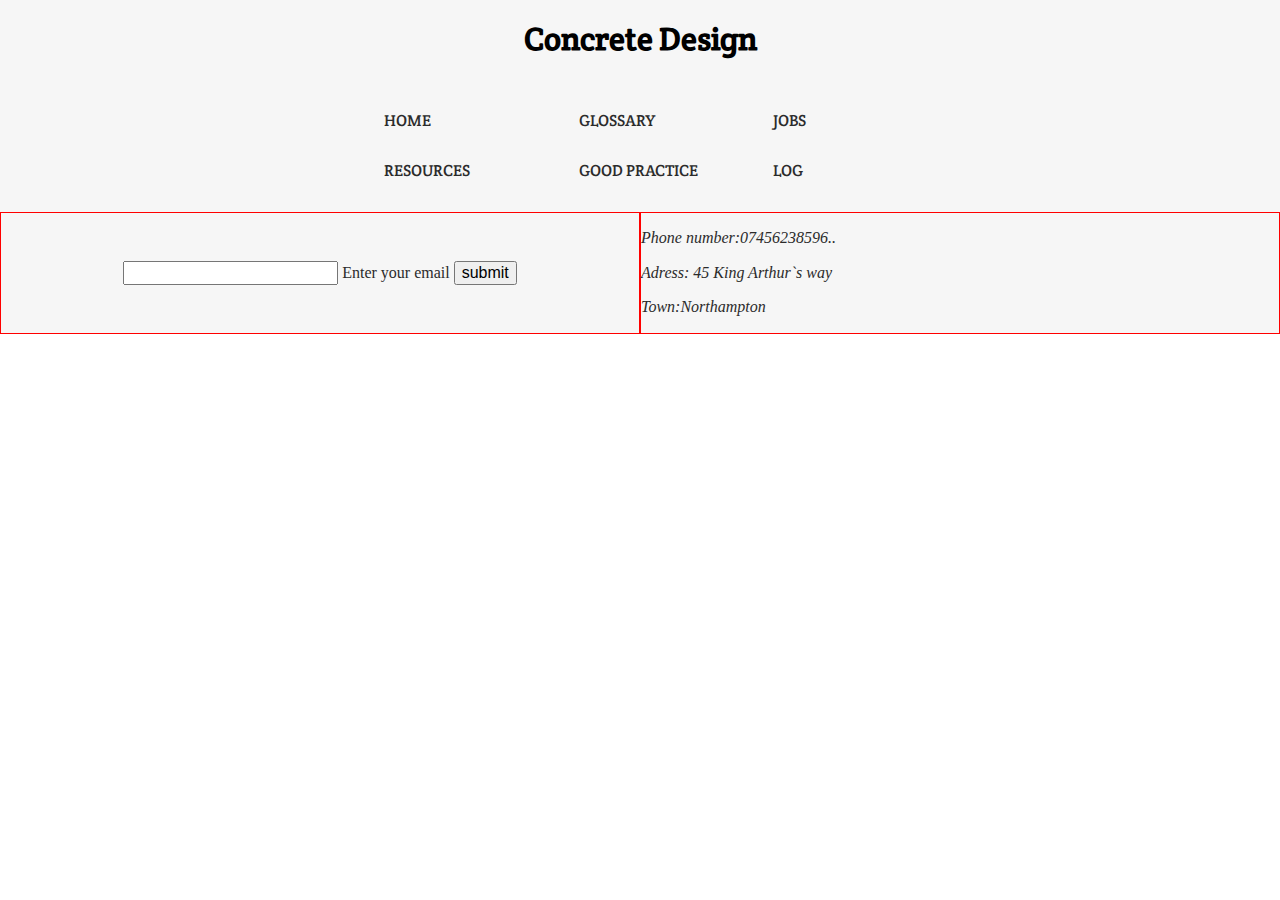
==== glossary.html @ 9a50be29 "assignment" ====
<!DOCTYPE html>
<html lang="en">
<head>
    <meta charset="UTF-8">
    <meta name="viewport" content="width=device-width, initial-scale=1.0">
    <meta http-equiv="X-UA-Compatible" content="ie=edge">
    <title>Concrete Design</title>
    <link rel="stylesheet" href="css/normalise.css"> <!--this link resets all the styles so it is easier to write my styles -->
    <link rel="stylesheet" href="css/styles.css">
    <link href="https://fonts.googleapis.com/css?family=Crete+Round" rel="stylesheet">

</head>
<body>
    <header class="header">
        <div class="navbar-container">
            <h1 class="company-name">Concrete Design</h1>
            <nav class="navigation">
                <ul class="nav-items">
                        <li class="nav-item"><a href="index.html">Home</a></li>
                        <li class="nav-item"><a href="glossary.html">Glossary</a></li>
                        <li class="nav-item"><a href="jobs.html">Jobs</a></li>
                        <li class="nav-item"><a href="resources.html">Resources</a></li>
                        <li class="nav-item"><a href="goodpractice.html">Good Practice</a></li>
                        <li class="nav-item"><a href="log.html">Log</a></li>
                    
                 </ul>
            </nav>
        </div>
     </header>
     <main class="main">

     </main>
     <footer class="footer">
        <div class="form footer-part">
        <form>

            <input type="text" name="e-mail" required id="newsletteremail">
            <label for="newsletteremail">Enter your email</label>
            <input class="submit" name="submit" type="submit" value="submit">

        </form>
        </div>
        <div class="adress footer-part">
            <address>
                <p>Phone number:07456238596..</p>
                <p>Adress: 45 King Arthur`s way </p>
                <p>Town:Northampton</p>
            </address>
        </div>
        
    </footer>



</body>
</html>
---- css/normalise.css ----
/*! normalize.css v7.0.0 | MIT License | github.com/necolas/normalize.css */

/* Document
   ========================================================================== */

/**
 * 1. Correct the line height in all browsers.
 * 2. Prevent adjustments of font size after orientation changes in
 *    IE on Windows Phone and in iOS.
 */

 html {
    line-height: 1.15; /* 1 */
    -ms-text-size-adjust: 100%; /* 2 */
    -webkit-text-size-adjust: 100%; /* 2 */
  }
  
  /* Sections
     ========================================================================== */
  
  /**
   * Remove the margin in all browsers (opinionated).
   */
  
  body {
    margin: 0;
  }
  
  /**
   * Add the correct display in IE 9-.
   */
  
  article,
  aside,
  footer,
  header,
  nav,
  section {
    display: block;
  }
  
  /**
   * Correct the font size and margin on `h1` elements within `section` and
   * `article` contexts in Chrome, Firefox, and Safari.
   */
  
  h1 {
    font-size: 2em;
    margin: 0.67em 0;
  }
  
  /* Grouping content
     ========================================================================== */
  
  /**
   * Add the correct display in IE 9-.
   * 1. Add the correct display in IE.
   */
  
  figcaption,
  figure,
  main { /* 1 */
    display: block;
  }
  
  /**
   * Add the correct margin in IE 8.
   */
  
  figure {
    margin: 1em 40px;
  }
  
  /**
   * 1. Add the correct box sizing in Firefox.
   * 2. Show the overflow in Edge and IE.
   */
  
  hr {
    box-sizing: content-box; /* 1 */
    height: 0; /* 1 */
    overflow: visible; /* 2 */
  }
  
  /**
   * 1. Correct the inheritance and scaling of font size in all browsers.
   * 2. Correct the odd `em` font sizing in all browsers.
   */
  
  pre {
    font-family: monospace, monospace; /* 1 */
    font-size: 1em; /* 2 */
  }
  
  /* Text-level semantics
     ========================================================================== */
  
  /**
   * 1. Remove the gray background on active links in IE 10.
   * 2. Remove gaps in links underline in iOS 8+ and Safari 8+.
   */
  
  a {
    background-color: transparent; /* 1 */
    -webkit-text-decoration-skip: objects; /* 2 */
  }
  
  /**
   * 1. Remove the bottom border in Chrome 57- and Firefox 39-.
   * 2. Add the correct text decoration in Chrome, Edge, IE, Opera, and Safari.
   */
  
  abbr[title] {
    border-bottom: none; /* 1 */
    text-decoration: underline; /* 2 */
    text-decoration: underline dotted; /* 2 */
  }
  
  /**
   * Prevent the duplicate application of `bolder` by the next rule in Safari 6.
   */
  
  b,
  strong {
    font-weight: inherit;
  }
  
  /**
   * Add the correct font weight in Chrome, Edge, and Safari.
   */
  
  b,
  strong {
    font-weight: bolder;
  }
  
  /**
   * 1. Correct the inheritance and scaling of font size in all browsers.
   * 2. Correct the odd `em` font sizing in all browsers.
   */
  
  code,
  kbd,
  samp {
    font-family: monospace, monospace; /* 1 */
    font-size: 1em; /* 2 */
  }
  
  /**
   * Add the correct font style in Android 4.3-.
   */
  
  dfn {
    font-style: italic;
  }
  
  /**
   * Add the correct background and color in IE 9-.
   */
  
  mark {
    background-color: #ff0;
    color: #000;
  }
  
  /**
   * Add the correct font size in all browsers.
   */
  
  small {
    font-size: 80%;
  }
  
  /**
   * Prevent `sub` and `sup` elements from affecting the line height in
   * all browsers.
   */
  
  sub,
  sup {
    font-size: 75%;
    line-height: 0;
    position: relative;
    vertical-align: baseline;
  }
  
  sub {
    bottom: -0.25em;
  }
  
  sup {
    top: -0.5em;
  }
  
  /* Embedded content
     ========================================================================== */
  
  /**
   * Add the correct display in IE 9-.
   */
  
  audio,
  video {
    display: inline-block;
  }
  
  /**
   * Add the correct display in iOS 4-7.
   */
  
  audio:not([controls]) {
    display: none;
    height: 0;
  }
  
  /**
   * Remove the border on images inside links in IE 10-.
   */
  
  img {
    border-style: none;
  }
  
  /**
   * Hide the overflow in IE.
   */
  
  svg:not(:root) {
    overflow: hidden;
  }
  
  /* Forms
     ========================================================================== */
  
  /**
   * 1. Change the font styles in all browsers (opinionated).
   * 2. Remove the margin in Firefox and Safari.
   */
  
  button,
  input,
  optgroup,
  select,
  textarea {
    font-family: sans-serif; /* 1 */
    font-size: 100%; /* 1 */
    line-height: 1.15; /* 1 */
    margin: 0; /* 2 */
  }
  
  /**
   * Show the overflow in IE.
   * 1. Show the overflow in Edge.
   */
  
  button,
  input { /* 1 */
    overflow: visible;
  }
  
  /**
   * Remove the inheritance of text transform in Edge, Firefox, and IE.
   * 1. Remove the inheritance of text transform in Firefox.
   */
  
  button,
  select { /* 1 */
    text-transform: none;
  }
  
  /**
   * 1. Prevent a WebKit bug where (2) destroys native `audio` and `video`
   *    controls in Android 4.
   * 2. Correct the inability to style clickable types in iOS and Safari.
   */
  
  button,
  html [type="button"], /* 1 */
  [type="reset"],
  [type="submit"] {
    -webkit-appearance: button; /* 2 */
  }
  
  /**
   * Remove the inner border and padding in Firefox.
   */
  
  button::-moz-focus-inner,
  [type="button"]::-moz-focus-inner,
  [type="reset"]::-moz-focus-inner,
  [type="submit"]::-moz-focus-inner {
    border-style: none;
    padding: 0;
  }
  
  /**
   * Restore the focus styles unset by the previous rule.
   */
  
  button:-moz-focusring,
  [type="button"]:-moz-focusring,
  [type="reset"]:-moz-focusring,
  [type="submit"]:-moz-focusring {
    outline: 1px dotted ButtonText;
  }
  
  /**
   * Correct the padding in Firefox.
   */
  
  fieldset {
    padding: 0.35em 0.75em 0.625em;
  }
  
  /**
   * 1. Correct the text wrapping in Edge and IE.
   * 2. Correct the color inheritance from `fieldset` elements in IE.
   * 3. Remove the padding so developers are not caught out when they zero out
   *    `fieldset` elements in all browsers.
   */
  
  legend {
    box-sizing: border-box; /* 1 */
    color: inherit; /* 2 */
    display: table; /* 1 */
    max-width: 100%; /* 1 */
    padding: 0; /* 3 */
    white-space: normal; /* 1 */
  }
  
  /**
   * 1. Add the correct display in IE 9-.
   * 2. Add the correct vertical alignment in Chrome, Firefox, and Opera.
   */
  
  progress {
    display: inline-block; /* 1 */
    vertical-align: baseline; /* 2 */
  }
  
  /**
   * Remove the default vertical scrollbar in IE.
   */
  
  textarea {
    overflow: auto;
  }
  
  /**
   * 1. Add the correct box sizing in IE 10-.
   * 2. Remove the padding in IE 10-.
   */
  
  [type="checkbox"],
  [type="radio"] {
    box-sizing: border-box; /* 1 */
    padding: 0; /* 2 */
  }
  
  /**
   * Correct the cursor style of increment and decrement buttons in Chrome.
   */
  
  [type="number"]::-webkit-inner-spin-button,
  [type="number"]::-webkit-outer-spin-button {
    height: auto;
  }
  
  /**
   * 1. Correct the odd appearance in Chrome and Safari.
   * 2. Correct the outline style in Safari.
   */
  
  [type="search"] {
    -webkit-appearance: textfield; /* 1 */
    outline-offset: -2px; /* 2 */
  }
  
  /**
   * Remove the inner padding and cancel buttons in Chrome and Safari on macOS.
   */
  
  [type="search"]::-webkit-search-cancel-button,
  [type="search"]::-webkit-search-decoration {
    -webkit-appearance: none;
  }
  
  /**
   * 1. Correct the inability to style clickable types in iOS and Safari.
   * 2. Change font properties to `inherit` in Safari.
   */
  
  ::-webkit-file-upload-button {
    -webkit-appearance: button; /* 1 */
    font: inherit; /* 2 */
  }
  
  /* Interactive
     ========================================================================== */
  
  /*
   * Add the correct display in IE 9-.
   * 1. Add the correct display in Edge, IE, and Firefox.
   */
  
  details, /* 1 */
  menu {
    display: block;
  }
  
  /*
   * Add the correct display in all browsers.
   */
  
  summary {
    display: list-item;
  }
  
  /* Scripting
     ========================================================================== */
  
  /**
   * Add the correct display in IE 9-.
   */
  
  canvas {
    display: inline-block;
  }
  
  /**
   * Add the correct display in IE.
   */
  
  template {
    display: none;
  }
  
  /* Hidden
     ========================================================================== */
  
  /**
   * Add the correct display in IE 10-.
   */
  
  [hidden] {
    display: none;
  }
---- css/styles.css ----
.header{
    background-color: #F6F6F6
}

.main{
    background-color: #2B2B2B;
}
.footer{
    background-color: #F6F6F6;
}

.navbar-container{
    display: flex;
    flex-direction: column;
    align-items: center;
    font-family: 'Crete Round', serif;

}

.nav-items{
    display: flex;
    justify-content: center;
    align-items: center;
    flex-wrap: wrap;
}

.nav-item{
    padding: 1em;
    list-style-type: none;
    flex: 1 1 150px;
}

.nav-item a{
    text-decoration: none;
    text-transform: uppercase;
    color: #2B2B2B;

}

.showcase{
    background:url("../pictures/showcase.jpg") center center no-repeat;
    background-size: cover;
    width: 100%;
    max-height: 400px;
    height: 400px;

}
.team{
    background-color: #2B2B2B;
    color:#F6F6F6;
}

.members{
    display: flex;
    justify-content: space-between;
    flex-wrap: wrap;
}

.team-header, .bio-header{

    color: #F6F6F6;
    text-align: center;
    margin: 0;
    font-family: 'Crete Round', serif;
    font-size: 3em;
}

.member{
    flex: 1 1 330px;
    text-align: center;
    font-family: 'Crete Round', serif;
    font-size: 2em;
}

.bio-containers{
    display: flex;
    flex-wrap: wrap;
}

.bio-container{
    flex: 1 1 500px;
    border: 1px solid red;
    font-family: 'Crete Round', serif;
    font-size: 1em;
    color: #F6F6F6;
    
}

.video-container video{
    max-width: 500px;
    width: 100%;
    height: auto;
}

.footer{
    display: flex;
    flex-wrap: wrap;
    color: #2B2B2B;

}

.footer-part{
    flex: 1 1 500px;
    border: 1px solid red;
}
.form{
    
    display: flex;
    justify-content: center;
    align-items: center;
    position: relative;
}




@media all and (max-width:600px){

}
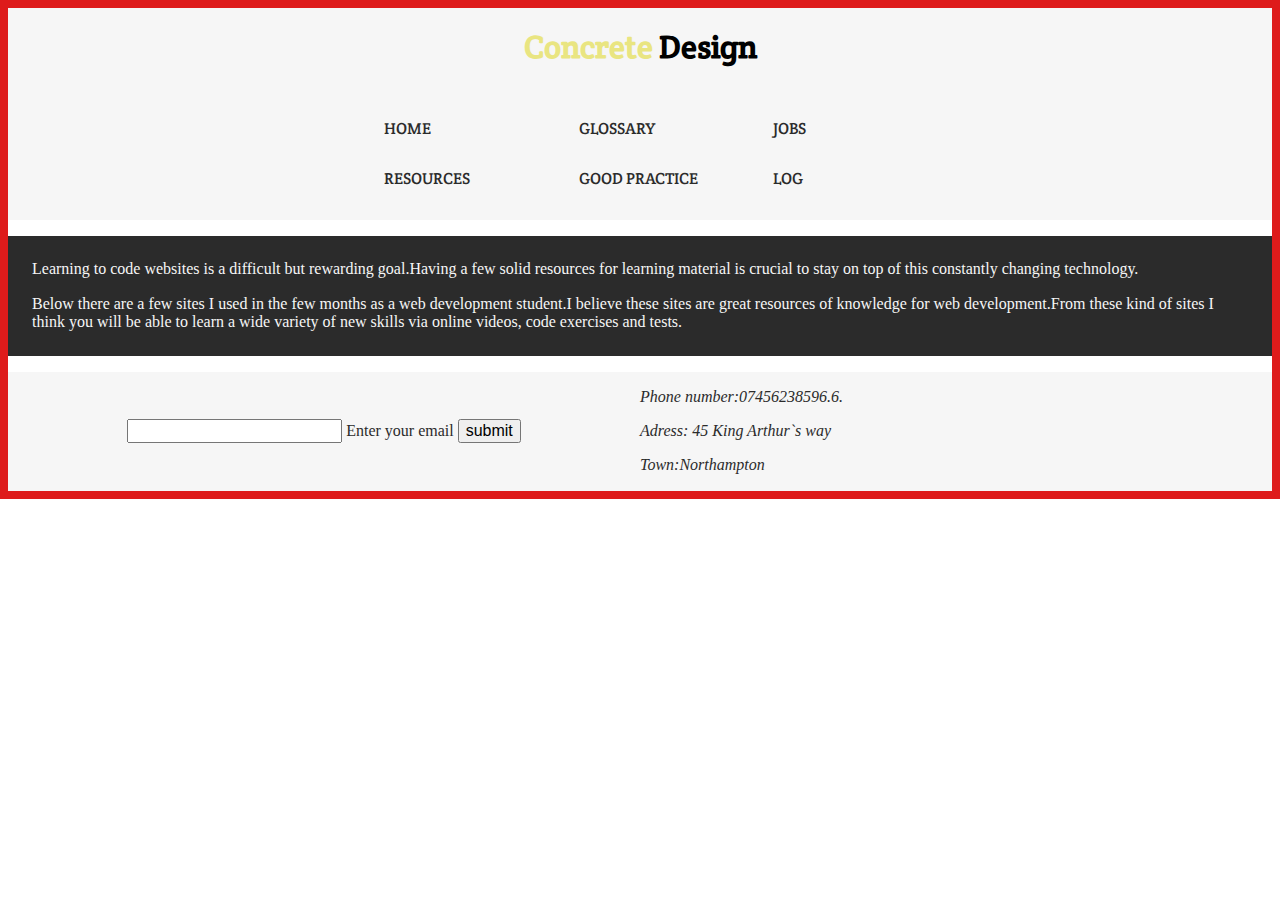
==== commit a73a716a: "as2" ====
--- a/glossary.html
+++ b/glossary.html
@@ -6,15 +6,15 @@
     <meta http-equiv="X-UA-Compatible" content="ie=edge">
     <title>Concrete Design</title>
     <link rel="stylesheet" href="css/normalise.css"> <!--this link resets all the styles so it is easier to write my styles -->
-    <link rel="stylesheet" href="css/styles.css">
+    <link rel="stylesheet" href="css/styles.css">   <!-- link connecting the css styles file   -->
     <link href="https://fonts.googleapis.com/css?family=Crete+Round" rel="stylesheet">
 
 </head>
 <body>
     <header class="header">
         <div class="navbar-container">
-            <h1 class="company-name">Concrete Design</h1>
-            <nav class="navigation">
+                <h1><span class="company-name">Concrete</span> Design</h1>
+                <nav class="navigation">
                 <ul class="nav-items">
                         <li class="nav-item"><a href="index.html">Home</a></li>
                         <li class="nav-item"><a href="glossary.html">Glossary</a></li>
@@ -28,7 +28,15 @@
         </div>
      </header>
      <main class="main">
+            <section class="resources-main">
+                <div class="container-resources">
+                    <p>Learning to code websites is a difficult but rewarding goal.Having a few solid resources for learning material is crucial to stay on top of this constantly changing technology.</p>
+                    <p>Below there are a few sites I used in the few months as a web development student.I believe these sites are great resources of knowledge for web development.From these kind of sites I think you will be able to learn a wide variety of new skills via online videos, code exercises and tests.</p>
 
+
+                </div>
+
+            </section>
      </main>
      <footer class="footer">
         <div class="form footer-part">
@@ -42,7 +50,7 @@
         </div>
         <div class="adress footer-part">
             <address>
-                <p>Phone number:07456238596..</p>
+                <p>Phone number:07456238596.6.</p>
                 <p>Adress: 45 King Arthur`s way </p>
                 <p>Town:Northampton</p>
             </address>
--- a/css/styles.css
+++ b/css/styles.css
@@ -1,9 +1,23 @@
+
+/*       Landing page               */
+
+body{
+    border: #DE1B1B 0.5em solid;  
+}
+
+.company-name{
+    color: #E9E581;
+}
+
+
 .header{
     background-color: #F6F6F6
 }
 
 .main{
     background-color: #2B2B2B;
+    
+    
 }
 .footer{
     background-color: #F6F6F6;
@@ -56,7 +70,7 @@
     flex-wrap: wrap;
 }
 
-.team-header, .bio-header{
+.team-header, .bio-header, .jobs-header{
 
     color: #F6F6F6;
     text-align: center;
@@ -72,21 +86,20 @@
     font-size: 2em;
 }
 
-.bio-containers{
+.bio-containers{   /*  biggest container in section  */
     display: flex;
     flex-wrap: wrap;
 }
 
-.bio-container{
+.bio-container{          /*text */
     flex: 1 1 500px;
-    border: 1px solid red;
     font-family: 'Crete Round', serif;
-    font-size: 1em;
+    font-size: 2em;
     color: #F6F6F6;
     
 }
 
-.video-container video{
+.video-container video{    /*  video frame */
     max-width: 500px;
     width: 100%;
     height: auto;
@@ -101,7 +114,6 @@
 
 .footer-part{
     flex: 1 1 500px;
-    border: 1px solid red;
 }
 .form{
     
@@ -115,5 +127,73 @@
 
 
 @media all and (max-width:600px){
+body{
+    border: 0.5em solid #E9E581;
+}
 
-}+}
+
+
+
+
+/*                 JOBS                                    */
+
+
+
+.jobs-header{
+
+    color: #F6F6F6;
+    text-align: center;
+    margin: 0;
+    font-family: 'Crete Round', serif;
+    font-size: 3em;
+}
+
+
+.job-containers{   /*  biggest container in section  */
+    display: flex;
+    flex-wrap: wrap;
+    margin: 1em;
+}
+
+.job-container{          /*text */
+    flex: 1 1 500px;
+    border: 1px solid#DE1B1Bred;
+    font-family: 'Crete Round', serif;
+    font-size: 1em;
+    color: #F6F6F6;
+    padding: 1.5em;
+}
+
+.jobs{
+    display: flex;
+    flex-wrap: wrap;
+    
+}
+
+.job-1{
+   color: #F6F6F6;
+   padding: 1em;
+
+ 
+}
+
+
+
+
+/*      Resources          */
+
+
+
+.resources-main{
+    margin: 1em;
+    display: flex;
+    flex-direction:column;
+}
+
+.container-resources{
+    padding: 0.5em;
+    color: #F6F6F6;
+
+}
+
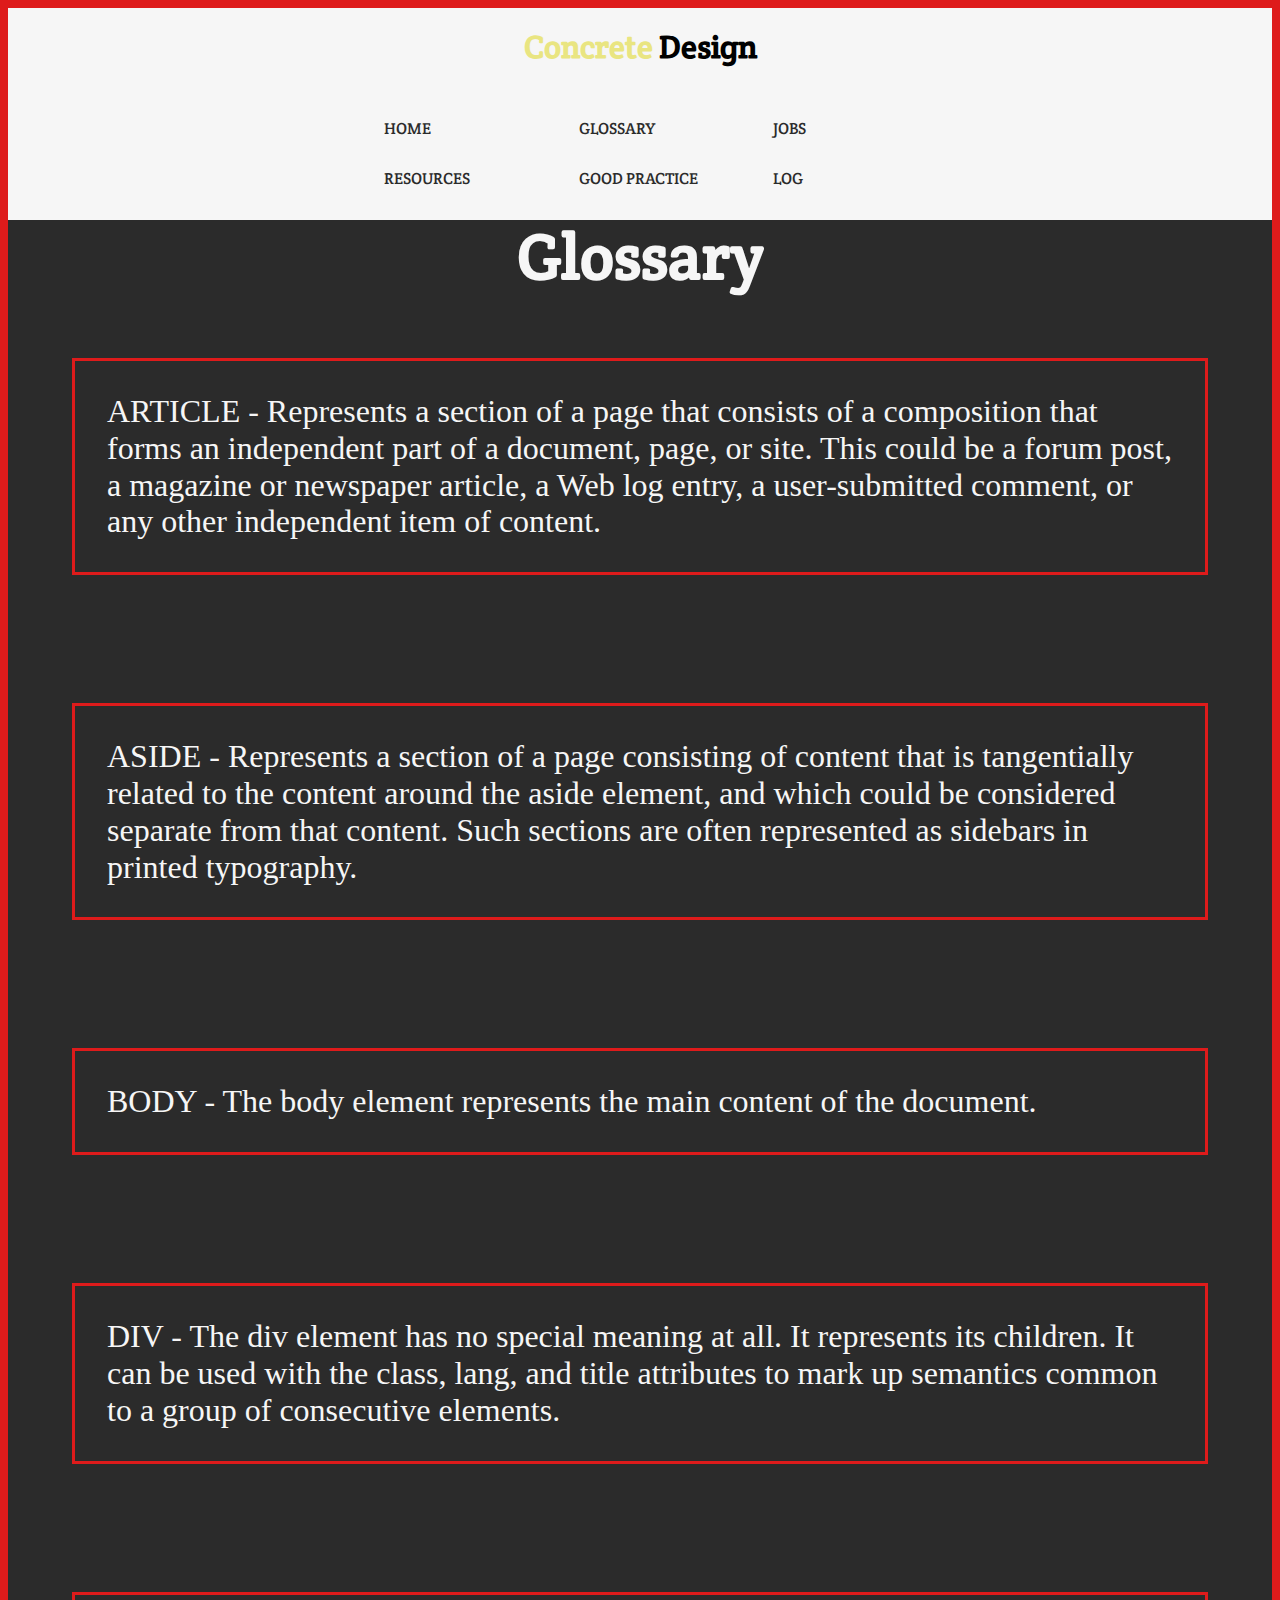
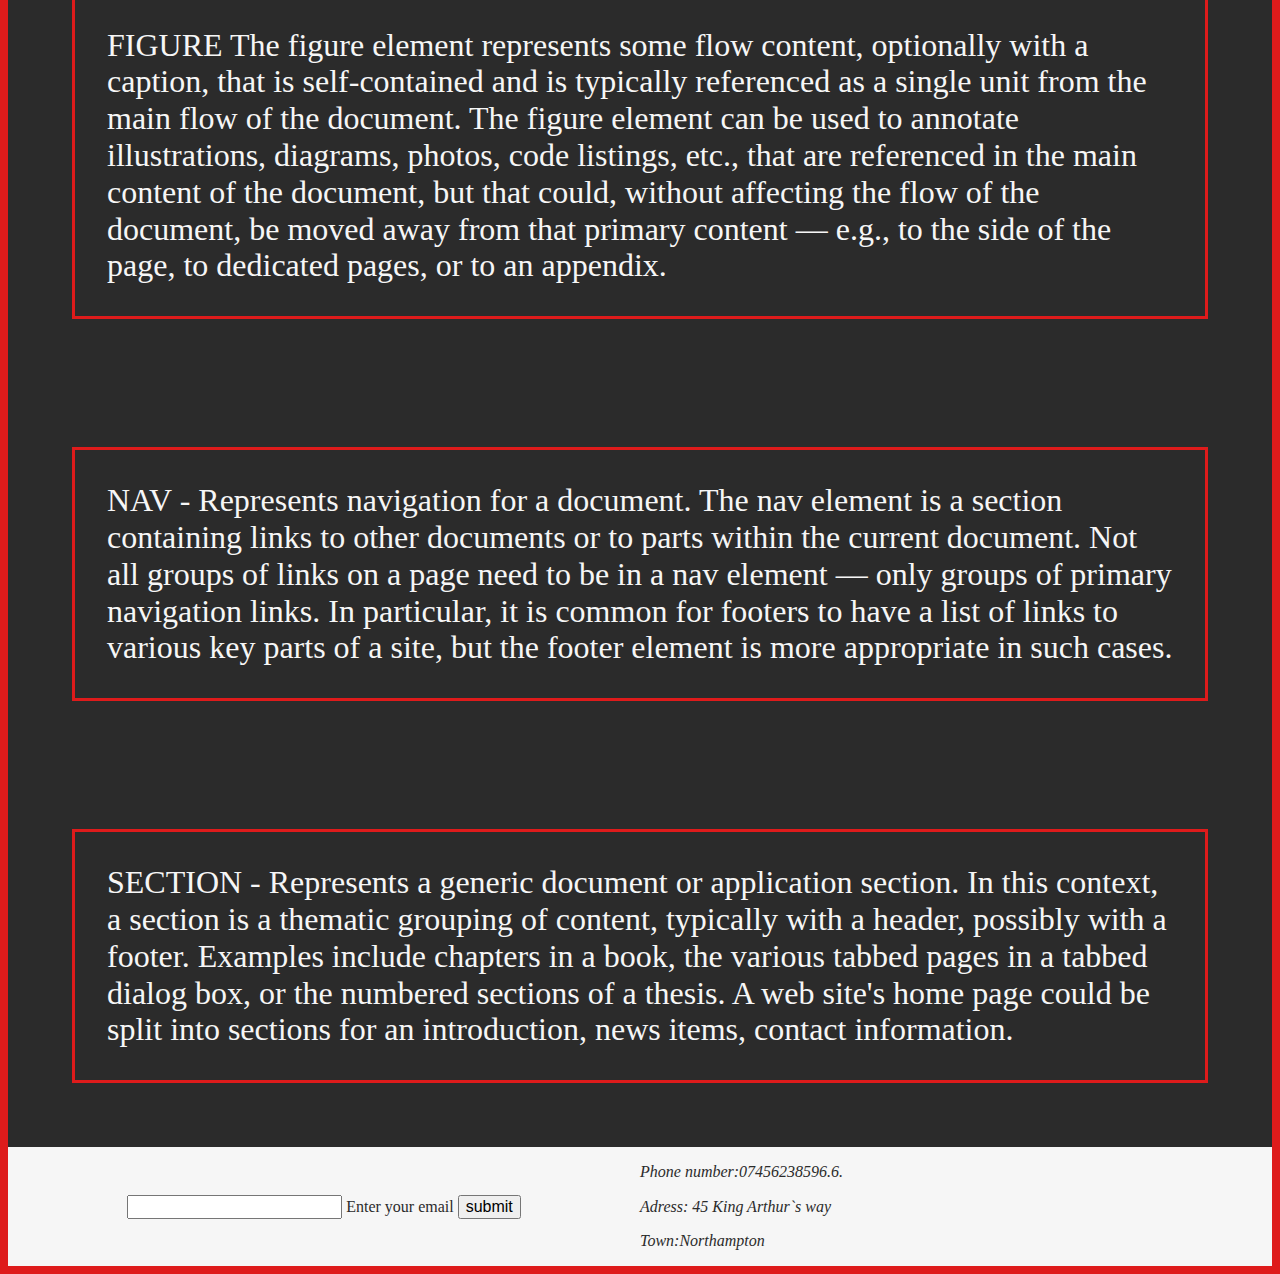
==== commit f9c60c51: "clockten" ====
--- a/glossary.html
+++ b/glossary.html
@@ -28,14 +28,52 @@
         </div>
      </header>
      <main class="main">
-            <section class="resources-main">
-                <div class="container-resources">
-                    <p>Learning to code websites is a difficult but rewarding goal.Having a few solid resources for learning material is crucial to stay on top of this constantly changing technology.</p>
-                    <p>Below there are a few sites I used in the few months as a web development student.I believe these sites are great resources of knowledge for web development.From these kind of sites I think you will be able to learn a wide variety of new skills via online videos, code exercises and tests.</p>
+            <section class="glossary-main">
+                <h1 class="glossary-header">Glossary</h1>
+                    <article class="glossary">
+                        ARTICLE -
+                        Represents a section of a page that consists of a composition that forms an independent part of a document, page, or site. This could be a forum post, a magazine or newspaper article, a Web log entry, a user-submitted comment, or any other independent item of content.
+                    </article>
 
+                    <article class="glossary">
+                        ASIDE -     
+                        
+                        Represents a section of a page consisting of content that is tangentially related to the content around the aside element, and which could be considered separate from that content. Such sections are often represented as sidebars in printed typography.
+                    </article>
 
-                </div>
+                    <article class="glossary">
+                        BODY - 
+                        The body element represents the main content of the document. 
+                        
+                    </article>
 
+                    <article class="glossary">
+                        DIV - 
+                            
+                        The div element has no special meaning at all. It represents its children. It can be used with the class, lang, and title attributes to mark up semantics common to a group of consecutive elements.
+                    </article>
+
+                    <article class="glossary">
+                        FIGURE
+                        
+                        The figure element represents some flow content, optionally with a caption, that is self-contained and is typically referenced as a single unit from the main flow of the document.
+                            
+                        The figure element can be used to annotate illustrations, diagrams, photos, code listings, etc., that are referenced in the main content of the document, but that could, without affecting the flow of the document, be moved away from that primary content — e.g., to the side of the page, to dedicated pages, or to an appendix.
+                     </article>
+
+                    <article class="glossary">
+                        NAV - 
+                        Represents navigation for a document. The nav element is a section containing links to other documents or to parts within the current document.
+                        Not all groups of links on a page need to be in a nav element — only groups of primary navigation links. In particular, it is common for footers to have a list of links to various key parts of a site, but the footer element is more appropriate in such cases.
+                        
+                    </article>
+
+                    <article class="glossary">
+                        SECTION - 
+                        
+                        Represents a generic document or application section. In this context, a section is a thematic grouping of content, typically with a header, possibly with a footer. Examples include chapters in a book, the various tabbed pages in a tabbed dialog box, or the numbered sections of a thesis. A web site's home page could be split into sections for an introduction, news items, contact information.
+                        
+                    </article>
             </section>
      </main>
      <footer class="footer">
--- a/css/styles.css
+++ b/css/styles.css
@@ -5,19 +5,20 @@
     border: #DE1B1B 0.5em solid;  
 }
 
+/* Color style applied to the span element Concrete */
 .company-name{
     color: #E9E581;
 }
 
-
+/* background of the header */
 .header{
     background-color: #F6F6F6
 }
-
+/* background of the main body */
 .main{
     background-color: #2B2B2B;
     
-    
+ /* background of the footer */   
 }
 .footer{
     background-color: #F6F6F6;
@@ -50,7 +51,7 @@
     color: #2B2B2B;
 
 }
-
+/* setting the background image for the showcase  */
 .showcase{
     background:url("../pictures/showcase.jpg") center center no-repeat;
     background-size: cover;
@@ -59,17 +60,19 @@
     height: 400px;
 
 }
+
+ /*    */
 .team{
     background-color: #2B2B2B;
     color:#F6F6F6;
 }
-
+ /*    */
 .members{
     display: flex;
     justify-content: space-between;
     flex-wrap: wrap;
 }
-
+ /* Applying color, alignment, font-family and font size to text headers,    */
 .team-header, .bio-header, .jobs-header{
 
     color: #F6F6F6;
@@ -78,7 +81,7 @@
     font-family: 'Crete Round', serif;
     font-size: 3em;
 }
-
+ /*    */
 .member{
     flex: 1 1 330px;
     text-align: center;
@@ -91,10 +94,10 @@
     flex-wrap: wrap;
 }
 
-.bio-container{          /*text */
+.bio-container{          /*short bio description font, font-family, font-size and color */
     flex: 1 1 500px;
     font-family: 'Crete Round', serif;
-    font-size: 2em;
+    font-size: 1.5em;
     color: #F6F6F6;
     
 }
@@ -104,7 +107,7 @@
     width: 100%;
     height: auto;
 }
-
+ /* background and flex box for the footer   */
 .footer{
     display: flex;
     flex-wrap: wrap;
@@ -115,6 +118,8 @@
 .footer-part{
     flex: 1 1 500px;
 }
+
+ /*  subscribe form from the footer  */
 .form{
     
     display: flex;
@@ -125,10 +130,16 @@
 
 
 
-
+ /*  Media queries apply if the screen is smaller than 600px  */
 @media all and (max-width:600px){
 body{
-    border: 0.5em solid #E9E581;
+    border: 0.5em solid #E9E581; /* --border color of the screen */
+}
+.company-name{
+    color: #DE1B1B; /*  --color of the company logo   */
+}
+.bio-container{
+    font-size: 0.5em; /* --change the font of the bio description   */
 }
 
 }
@@ -158,22 +169,24 @@
 
 .job-container{          /*text */
     flex: 1 1 500px;
-    border: 1px solid#DE1B1Bred;
-    font-family: 'Crete Round', serif;
+    border: 1px solid #DE1B1B;
+    font-family: 'Crete Round', serif;
+    font-size: 2em;
+    color: #F6F6F6;
+    padding: 1.5em;
+}
+
+.jobs{
+    display: flex;
+    flex-wrap: wrap;
     font-size: 1em;
-    color: #F6F6F6;
-    padding: 1.5em;
-}
-
-.jobs{
-    display: flex;
-    flex-wrap: wrap;
     
 }
 
 .job-1{
    color: #F6F6F6;
    padding: 1em;
+   font-size: 1.5em;
 
  
 }
@@ -182,18 +195,96 @@
 
 
 /*      Resources          */
-
+    
 
 
 .resources-main{
-    margin: 1em;
-    display: flex;
-    flex-direction:column;
-}
-
-.container-resources{
-    padding: 0.5em;
-    color: #F6F6F6;
-
-}
-
+    margin: 0;
+    display: flex;
+    flex-direction: column;
+    justify-content: space-between;
+}
+/* Applies for the header in the section tag */
+.res-header{
+    color: #F6F6F6;
+    font-family: 'Crete Round', serif;
+    font-size: 4em;
+    text-align: center;
+    margin: 0;
+}
+
+.containers-resources{
+    font-size: 2em;
+    padding: 1em;
+    color: #F6F6F6;
+
+}
+
+.resource{
+    padding: 1em;
+    margin:2em;
+    color: #F6F6F6;
+    font-size: 2em; 
+    border: #DE1B1B 3px solid;
+
+}
+
+
+.aside{
+    color: #E9E581;
+    font-size: 2em; 
+}
+
+
+
+
+/*     Glossary        */
+
+
+.glossary-main{
+    margin: 0;
+    display: flex;
+    flex-direction: column;
+    justify-content: space-between;
+}
+
+.glossary-header{
+    color: #F6F6F6;
+    font-family: 'Crete Round', serif;
+    font-size: 4em;
+    text-align: center;
+    margin: 0;
+}
+
+.glossary{
+    padding: 1em;
+    margin:2em;
+    color: #F6F6F6;
+    font-size: 2em; 
+    border: #DE1B1B 3px solid;
+}
+
+
+/*   Good Practice   */
+
+
+
+/*  styles apply to the header  */
+.practice-header{
+    color: #F6F6F6;
+    font-family: 'Crete Round', serif;
+    font-size: 4em;
+    text-align: center;
+    margin: 0;
+}
+
+
+/*  styles apply to text  */
+.practice-article{
+    padding: 1em;
+    margin:2em;
+    color: #F6F6F6;
+    font-size: 1.5em; 
+    
+}
+
